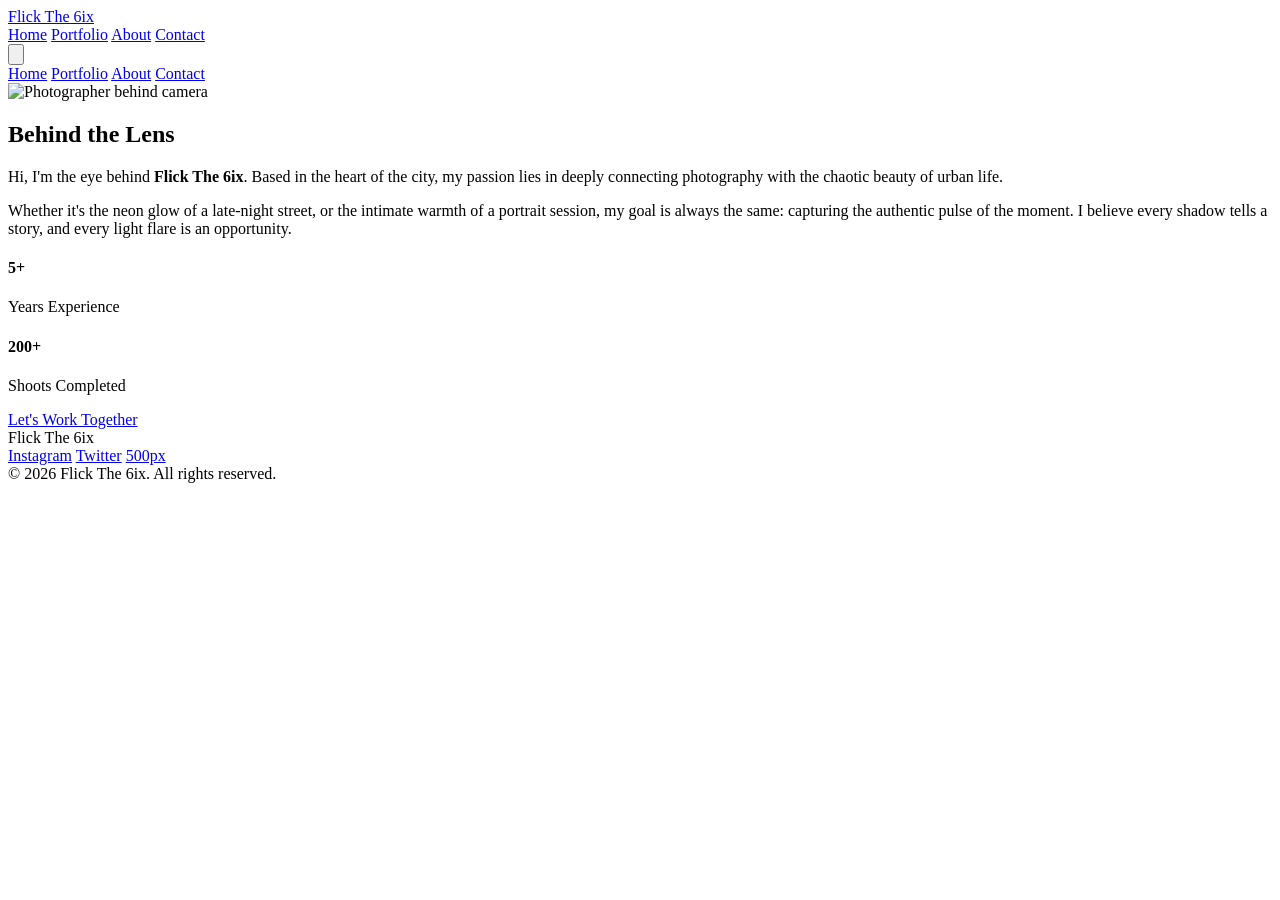
==== flick-the-6ix/about.html @ c118e484 "Add files via upload" ====
<!DOCTYPE html>
<html lang="en">
<head>
    <meta charset="UTF-8">
    <meta name="viewport" content="width=device-width, initial-scale=1.0">
    <title>About - Flick The 6ix</title>
    <link href="https://fonts.googleapis.com/css2?family=Inter:wght@300;400;500;600;700&display=swap" rel="stylesheet">
    <link rel="stylesheet" href="style.css">
    <script src="https://cdn.tailwindcss.com"></script>
    <script>
        tailwind.config = {
            theme: {
                extend: {
                    colors: {
                        brand: {
                            blue: '#0052FF',
                            light: '#F0F5FF',
                            dark: '#003399'
                        }
                    },
                    fontFamily: {
                        sans: ['Inter', 'sans-serif'],
                    }
                }
            }
        }
    </script>
</head>
<body class="bg-white text-slate-900 font-sans antialiased flex flex-col min-h-screen">
    
    <!-- Navbar -->
    <nav class="fixed w-full bg-white/90 backdrop-blur-md z-50 border-b border-gray-100 transition-all duration-300 py-4" id="navbar">
        <div class="max-w-7xl mx-auto px-6 md:px-12 flex justify-between items-center">
            <a href="index.html" class="text-2xl font-bold tracking-tight text-slate-900 hover:text-brand-blue transition-colors">Flick The 6ix</a>
            <div class="hidden md:flex space-x-8 text-sm font-medium">
                <a href="index.html" class="text-slate-600 hover:text-brand-blue transition-colors">Home</a>
                <a href="portfolio.html" class="text-slate-600 hover:text-brand-blue transition-colors">Portfolio</a>
                <a href="about.html" class="text-brand-blue">About</a>
                <a href="contact.html" class="text-slate-600 hover:text-brand-blue transition-colors">Contact</a>
            </div>
            <button id="mobile-menu-btn" class="md:hidden text-slate-900 focus:outline-none">
                <svg class="w-6 h-6" fill="none" stroke="currentColor" viewBox="0 0 24 24"><path stroke-linecap="round" stroke-linejoin="round" stroke-width="2" d="M4 8h16M4 16h16"></path></svg>
            </button>
        </div>
        <div id="mobile-menu" class="hidden absolute top-full left-0 w-full bg-white border-b border-gray-100 py-4 px-6 flex flex-col space-y-4 shadow-lg">
            <a href="index.html" class="text-slate-600 font-medium">Home</a>
            <a href="portfolio.html" class="text-slate-600 font-medium">Portfolio</a>
            <a href="about.html" class="text-brand-blue font-medium">About</a>
            <a href="contact.html" class="text-slate-600 font-medium">Contact</a>
        </div>
    </nav>

    <!-- Main Content -->
    <section class="pt-32 pb-24 px-6 md:px-12 max-w-7xl mx-auto w-full flex flex-col lg:flex-row items-center gap-16">
        
        <!-- Image Side -->
        <div class="w-full lg:w-1/2">
            <div class="relative rounded-2xl overflow-hidden shadow-2xl w-full aspect-[4/5] bg-gray-100">
                <img src="https://images.unsplash.com/photo-1554046920-90c10f39d54e?q=80&w=2069&auto=format&fit=crop" alt="Photographer behind camera" class="w-full h-full object-cover">
                <div class="absolute bottom-0 left-0 w-full h-1/2 bg-gradient-to-t from-slate-900/60 to-transparent"></div>
            </div>
        </div>

        <!-- Text Side -->
        <div class="w-full lg:w-1/2 space-y-8 fade-in-up">
            <div>
                <h1 class="text-5xl font-bold tracking-tight mb-4">Behind the Lens</h1>
                <div class="w-20 h-1 bg-brand-blue rounded-full"></div>
            </div>
            
            <p class="text-lg text-slate-600 leading-relaxed font-light">
                Hi, I'm the eye behind <strong class="text-slate-900 font-medium">Flick The 6ix</strong>. Based in the heart of the city, my passion lies in deeply connecting photography with the chaotic beauty of urban life. 
            </p>
            <p class="text-lg text-slate-600 leading-relaxed font-light">
                Whether it's the neon glow of a late-night street, or the intimate warmth of a portrait session, my goal is always the same: capturing the authentic pulse of the moment. I believe every shadow tells a story, and every light flare is an opportunity.
            </p>
            
            <div class="grid grid-cols-2 gap-8 py-6 border-y border-gray-100">
                <div>
                    <h4 class="text-4xl font-bold text-slate-900 mb-1">5+</h4>
                    <p class="text-sm text-slate-500 font-medium uppercase tracking-wider">Years Experience</p>
                </div>
                <div>
                    <h4 class="text-4xl font-bold text-slate-900 mb-1">200+</h4>
                    <p class="text-sm text-slate-500 font-medium uppercase tracking-wider">Shoots Completed</p>
                </div>
            </div>

            <a href="contact.html" class="inline-block bg-brand-blue text-white px-8 py-4 rounded-full font-medium hover:bg-brand-dark transition-all duration-300 transform hover:-translate-y-1 shadow-lg shadow-brand-blue/30 mt-4">
                Let's Work Together
            </a>
        </div>
    </section>

    <!-- Footer -->
    <footer class="mt-auto border-t border-gray-100 bg-white py-12">
        <div class="max-w-7xl mx-auto px-6 md:px-12 flex flex-col md:flex-row justify-between items-center">
            <div class="text-2xl font-bold tracking-tight text-slate-900 mb-4 md:mb-0">Flick The 6ix</div>
            <div class="flex space-x-6 text-sm text-slate-500">
                <a href="#" class="hover:text-brand-blue transition-colors">Instagram</a>
                <a href="#" class="hover:text-brand-blue transition-colors">Twitter</a>
                <a href="#" class="hover:text-brand-blue transition-colors">500px</a>
            </div>
            <div class="text-slate-400 text-sm mt-4 md:mt-0">© 2026 Flick The 6ix. All rights reserved.</div>
        </div>
    </footer>

    <script src="script.js"></script>
</body>
</html>
---- flick-the-6ix/style.css ----
/* Custom Styles on top of Tailwind CDN */

/* Smooth scrolling for the whole page */
html {
    scroll-behavior: smooth;
}

/* Base fade up animation */
@keyframes fadeInUp {
    from {
        opacity: 0;
        transform: translateY(20px);
    }
    to {
        opacity: 1;
        transform: translateY(0);
    }
}

.fade-in-up {
    animation: fadeInUp 0.8s ease-out forwards;
}

/* Custom shadow utilities since CDN doesn't have custom shadows defined easily without complex config */
.shadow-brand-blue-30 {
    box-shadow: 0 10px 15px -3px rgba(0, 82, 255, 0.3), 0 4px 6px -2px rgba(0, 82, 255, 0.15);
}

/* Custom scrollbar to look sleek */
::-webkit-scrollbar {
    width: 6px;
}

::-webkit-scrollbar-track {
    background: #f1f5f9; 
}

::-webkit-scrollbar-thumb {
    background: #cbd5e1; 
    border-radius: 10px;
}

::-webkit-scrollbar-thumb:hover {
    background: #94a3b8; 
}

/* Hide scrollbar for gallery masonary on some devices if needed */
.no-scrollbar::-webkit-scrollbar {
    display: none;
}
.no-scrollbar {
    -ms-overflow-style: none; /* IE & Edge */
    scrollbar-width: none; /* Firefox */
}
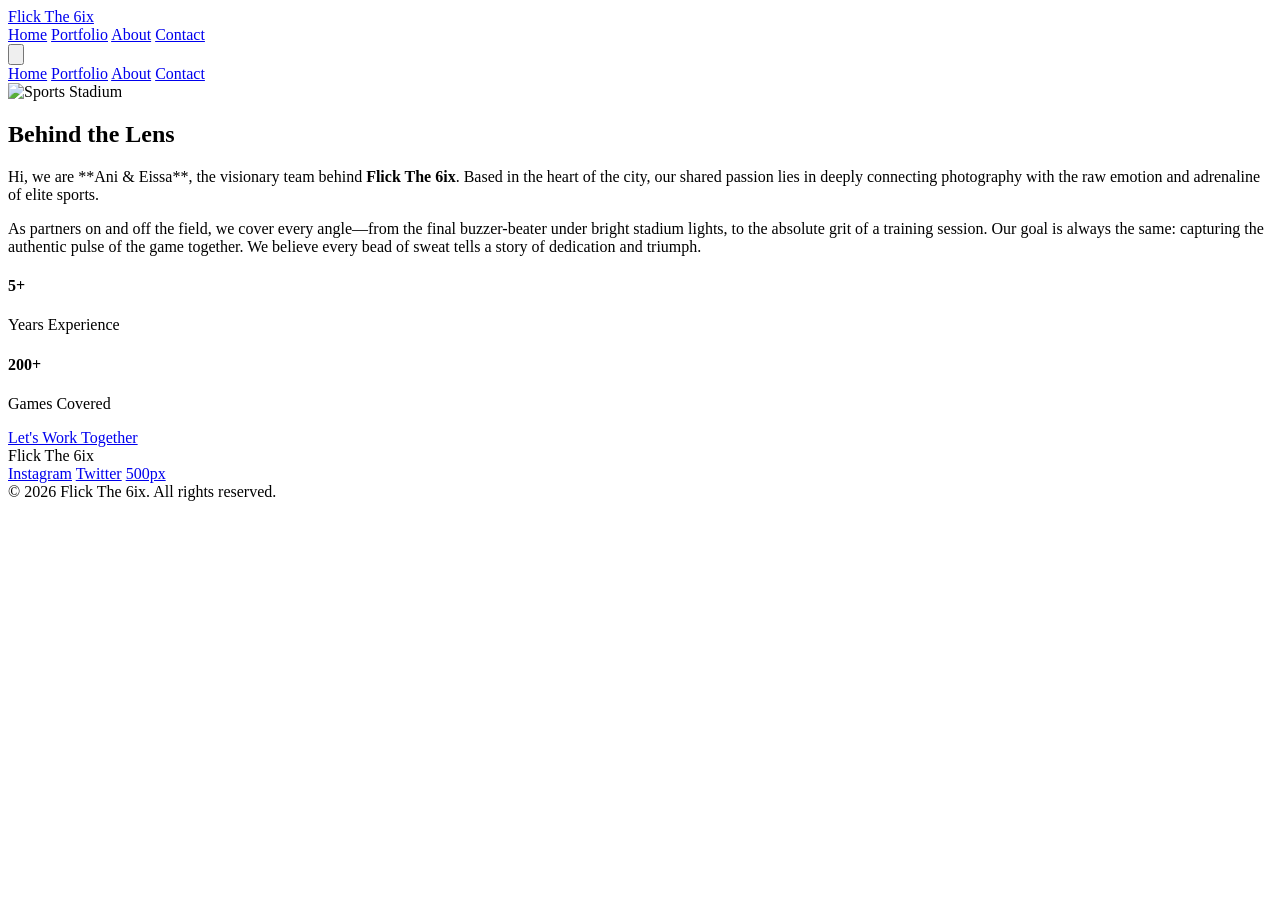
==== commit 5cb9b84e: "Add files via upload" ====
--- a/flick-the-6ix/about.html
+++ b/flick-the-6ix/about.html
@@ -56,7 +56,7 @@
         <!-- Image Side -->
         <div class="w-full lg:w-1/2">
             <div class="relative rounded-2xl overflow-hidden shadow-2xl w-full aspect-[4/5] bg-gray-100">
-                <img src="https://images.unsplash.com/photo-1554046920-90c10f39d54e?q=80&w=2069&auto=format&fit=crop" alt="Photographer behind camera" class="w-full h-full object-cover">
+                <img src="https://images.unsplash.com/photo-1459865264687-595d652de67e?q=80&w=1974&auto=format&fit=crop" alt="Sports Stadium" class="w-full h-full object-cover">
                 <div class="absolute bottom-0 left-0 w-full h-1/2 bg-gradient-to-t from-slate-900/60 to-transparent"></div>
             </div>
         </div>
@@ -69,10 +69,10 @@
             </div>
             
             <p class="text-lg text-slate-600 leading-relaxed font-light">
-                Hi, I'm the eye behind <strong class="text-slate-900 font-medium">Flick The 6ix</strong>. Based in the heart of the city, my passion lies in deeply connecting photography with the chaotic beauty of urban life. 
+                Hi, we are **Ani & Eissa**, the visionary team behind <strong class="text-slate-900 font-medium">Flick The 6ix</strong>. Based in the heart of the city, our shared passion lies in deeply connecting photography with the raw emotion and adrenaline of elite sports. 
             </p>
             <p class="text-lg text-slate-600 leading-relaxed font-light">
-                Whether it's the neon glow of a late-night street, or the intimate warmth of a portrait session, my goal is always the same: capturing the authentic pulse of the moment. I believe every shadow tells a story, and every light flare is an opportunity.
+                As partners on and off the field, we cover every angle—from the final buzzer-beater under bright stadium lights, to the absolute grit of a training session. Our goal is always the same: capturing the authentic pulse of the game together. We believe every bead of sweat tells a story of dedication and triumph.
             </p>
             
             <div class="grid grid-cols-2 gap-8 py-6 border-y border-gray-100">
@@ -82,7 +82,7 @@
                 </div>
                 <div>
                     <h4 class="text-4xl font-bold text-slate-900 mb-1">200+</h4>
-                    <p class="text-sm text-slate-500 font-medium uppercase tracking-wider">Shoots Completed</p>
+                    <p class="text-sm text-slate-500 font-medium uppercase tracking-wider">Games Covered</p>
                 </div>
             </div>
 
